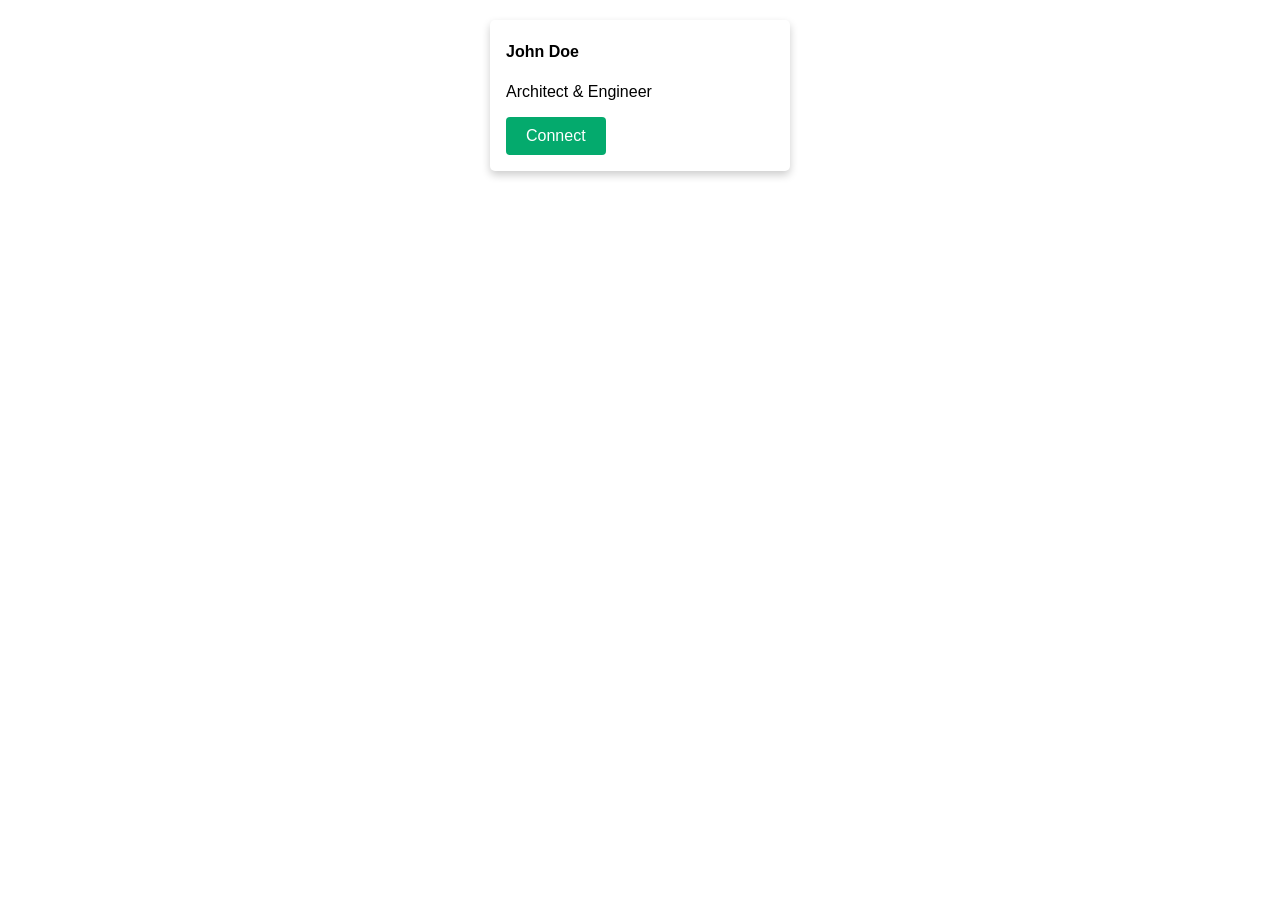
==== index.html @ bac503a7 "Created new index file" ====
<!DOCTYPE html>
<html lang="en">
<head>
    <meta charset="UTF-8">
    <meta name="viewport" content="width=device-width, initial-scale=1.0">
    <title>Sample HTML Snippet</title>
    <style>
        .card {
            box-shadow: 0 4px 8px 0 rgba(0,0,0,0.2);
            transition: 0.3s;
            width: 300px;
            border-radius: 5px;
            font-family: Arial, sans-serif;
            margin: 20px auto;
            overflow: hidden;
        }
        .card:hover {
            box-shadow: 0 8px 16px 0 rgba(0,0,0,0.2);
        }
        .container {
            padding: 2px 16px 16px 16px;
        }
        .btn {
            background-color: #04AA6D;
            color: white;
            padding: 10px 20px;
            border: none;
            border-radius: 4px;
            cursor: pointer;
            text-decoration: none;
            display: inline-block;
        }
        .btn:hover {
            background-color: #059862;
        }
    </style>
</head>
<body>

    <div class="card">
        <div class="container">
            <h4><b>John Doe</b></h4> 
            <p>Architect & Engineer</p> 
            <a href="#" class="btn">Connect</a>
        </div>
    </div>

</body>
</html>
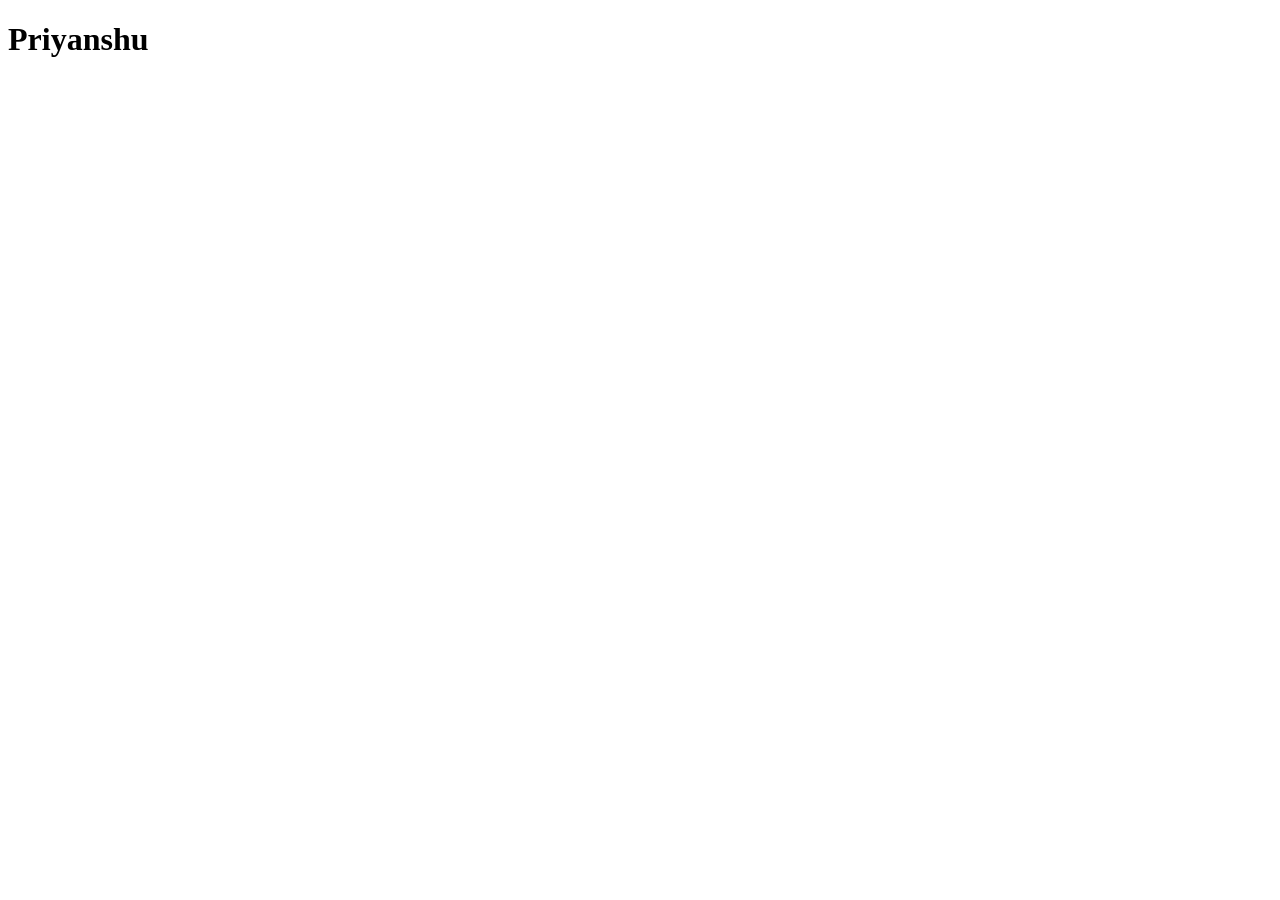
==== commit fbdd6465: "new changes" ====
--- a/index.html
+++ b/index.html
@@ -4,46 +4,10 @@
     <meta charset="UTF-8">
     <meta name="viewport" content="width=device-width, initial-scale=1.0">
     <title>Sample HTML Snippet</title>
-    <style>
-        .card {
-            box-shadow: 0 4px 8px 0 rgba(0,0,0,0.2);
-            transition: 0.3s;
-            width: 300px;
-            border-radius: 5px;
-            font-family: Arial, sans-serif;
-            margin: 20px auto;
-            overflow: hidden;
-        }
-        .card:hover {
-            box-shadow: 0 8px 16px 0 rgba(0,0,0,0.2);
-        }
-        .container {
-            padding: 2px 16px 16px 16px;
-        }
-        .btn {
-            background-color: #04AA6D;
-            color: white;
-            padding: 10px 20px;
-            border: none;
-            border-radius: 4px;
-            cursor: pointer;
-            text-decoration: none;
-            display: inline-block;
-        }
-        .btn:hover {
-            background-color: #059862;
-        }
-    </style>
+
 </head>
 <body>
 
-    <div class="card">
-        <div class="container">
-            <h4><b>John Doe</b></h4> 
-            <p>Architect & Engineer</p> 
-            <a href="#" class="btn">Connect</a>
-        </div>
-    </div>
-
+  <h1> Priyanshu </h1>
 </body>
 </html>
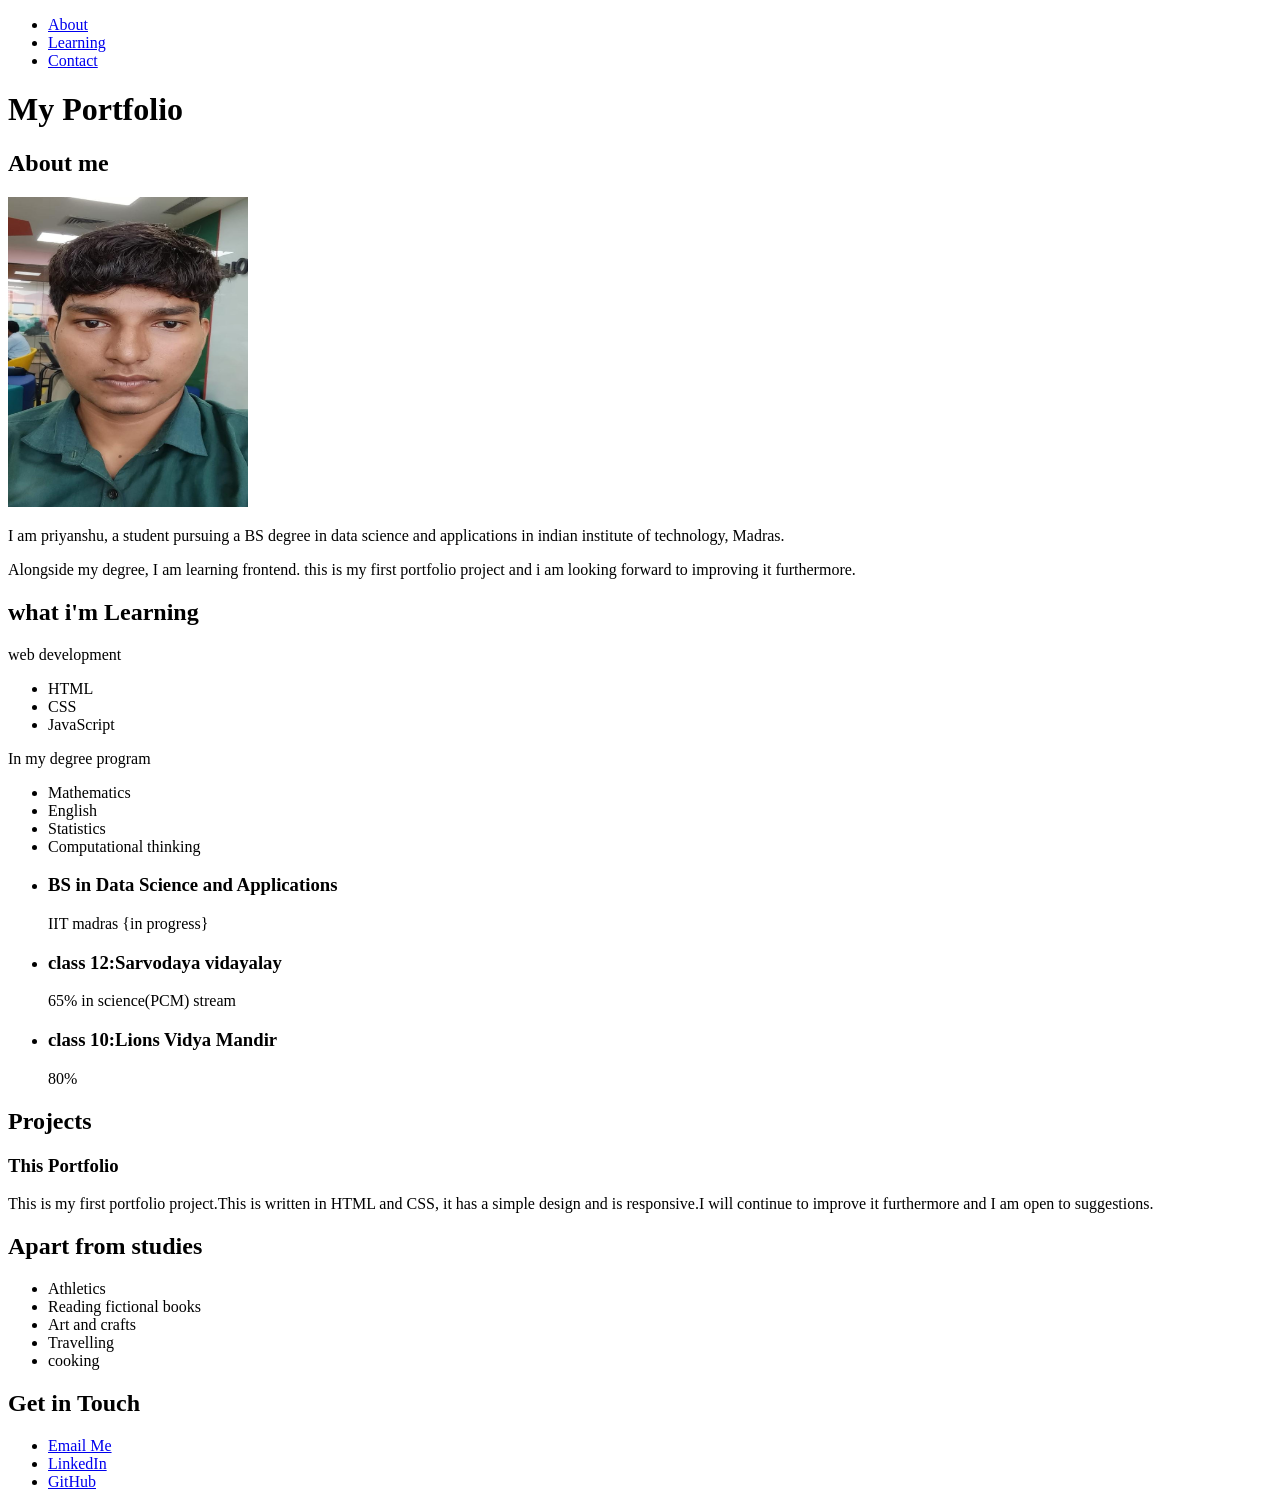
==== commit f057620a: "portfolio:HTML code" ====
--- a/index.html
+++ b/index.html
@@ -3,11 +3,89 @@
 <head>
     <meta charset="UTF-8">
     <meta name="viewport" content="width=device-width, initial-scale=1.0">
-    <title>Sample HTML Snippet</title>
-
+    <title>portfolio | Priyanshu</title>
+    <link rel="stylesheet" href="style.css">
 </head>
 <body>
+<header>   
+    <div class="wrap">
+        <nav>
+            <ul>
+                <li><a href="#about">About</a></li>
+                <li><a href="#learning">Learning</a></li>
+                <li><a href="#contact">Contact</a></li>
+            </ul>
+        </nav>
+    </div>
+    <h1>My Portfolio</h1>
+ </header>
+ <main> 
+    <section id="about">
+        <h2 >About me</h2>
+        <img src="images/priyanshu_IMG2.jpeg" alt="portrait of priyanshu" width="240" height="310" >
+        <p>I am priyanshu, a student pursuing a BS degree in data science and applications in indian institute of technology, Madras. </p>
+        <P>Alongside my degree, I am learning frontend. this is my first portfolio project and i am looking forward to improving it furthermore. </P>
+    </section>
+    <section id="learning">
+        <h2>what i'm Learning</h2>
+        <P> web development </P>
+        <Ul>
+            <li>HTML</li>
+            <li>CSS</li>
+            <li>JavaScript</li>
+        </Ul>
+        <P>In my degree program </P>
+        <Ul>
+            <Li>Mathematics</Li>
+            <li>English</li>
+            <li>Statistics</li>
+            <li>Computational thinking</li>
+            </Ul>
+    </section>
+    <section id="education">
+        <ul> 
+            <li>
+            <h3>BS in Data Science and Applications</h3>
+            <P>IIT madras {in progress} </P>
+            </li>
+            <li>
+            <h3>class 12:Sarvodaya vidayalay</h3>
+            <p>65% in science(PCM) stream </p>
+            </li>
+            <li>
+            <h3>class 10:Lions Vidya Mandir</h3>
+            <p>80%</p>
+            </li>
+        </ul>
+    </section>
+    <section>
+        <h2>Projects</h2>
+        <article>
+            <h3>This Portfolio</h3>
+            <p>This is my first portfolio project.This is written in HTML and CSS, it has a simple design and is responsive.I will continue to improve it furthermore and I am open to suggestions.</p>
+        </article>
+    </section>
+    <section id="hobbies">
+        <h2>Apart from studies</h2>
+        <ul>
+            <li>Athletics</li>
+            <li>Reading fictional books</li>
+            <li>Art and crafts</li>
+            <li>Travelling</li>
+            <li>cooking</li>
+        </ul>
+    </section>
+    <section id="contact">
+        <h2>Get in Touch</h2>
+        <ul>
+            <li><a href="https://mail.google.com/mail/u/0/#inbox/FMfcgzQjgghBgtvQssPHgHtjNvtkzxWM?compose=DmwnWtDpKSRZkhMhvJVFSfMWbRbDVlWzmBftWzLspswtwhNLpxbqWxGZFKqNJxPvjgKKxSfwXZRG">Email Me</a></li>
+            <li><a href="https://linkedin.com/in/priyanshu" target="_blank">LinkedIn</a></li>
+            <li><a href="https://github.com/priyanshu" target="_blank">GitHub</a></li>
+        </ul>
+    </section>
+ </main>
 
-  <h1> Priyanshu </h1>
+
+    
 </body>
-</html>
+</html>
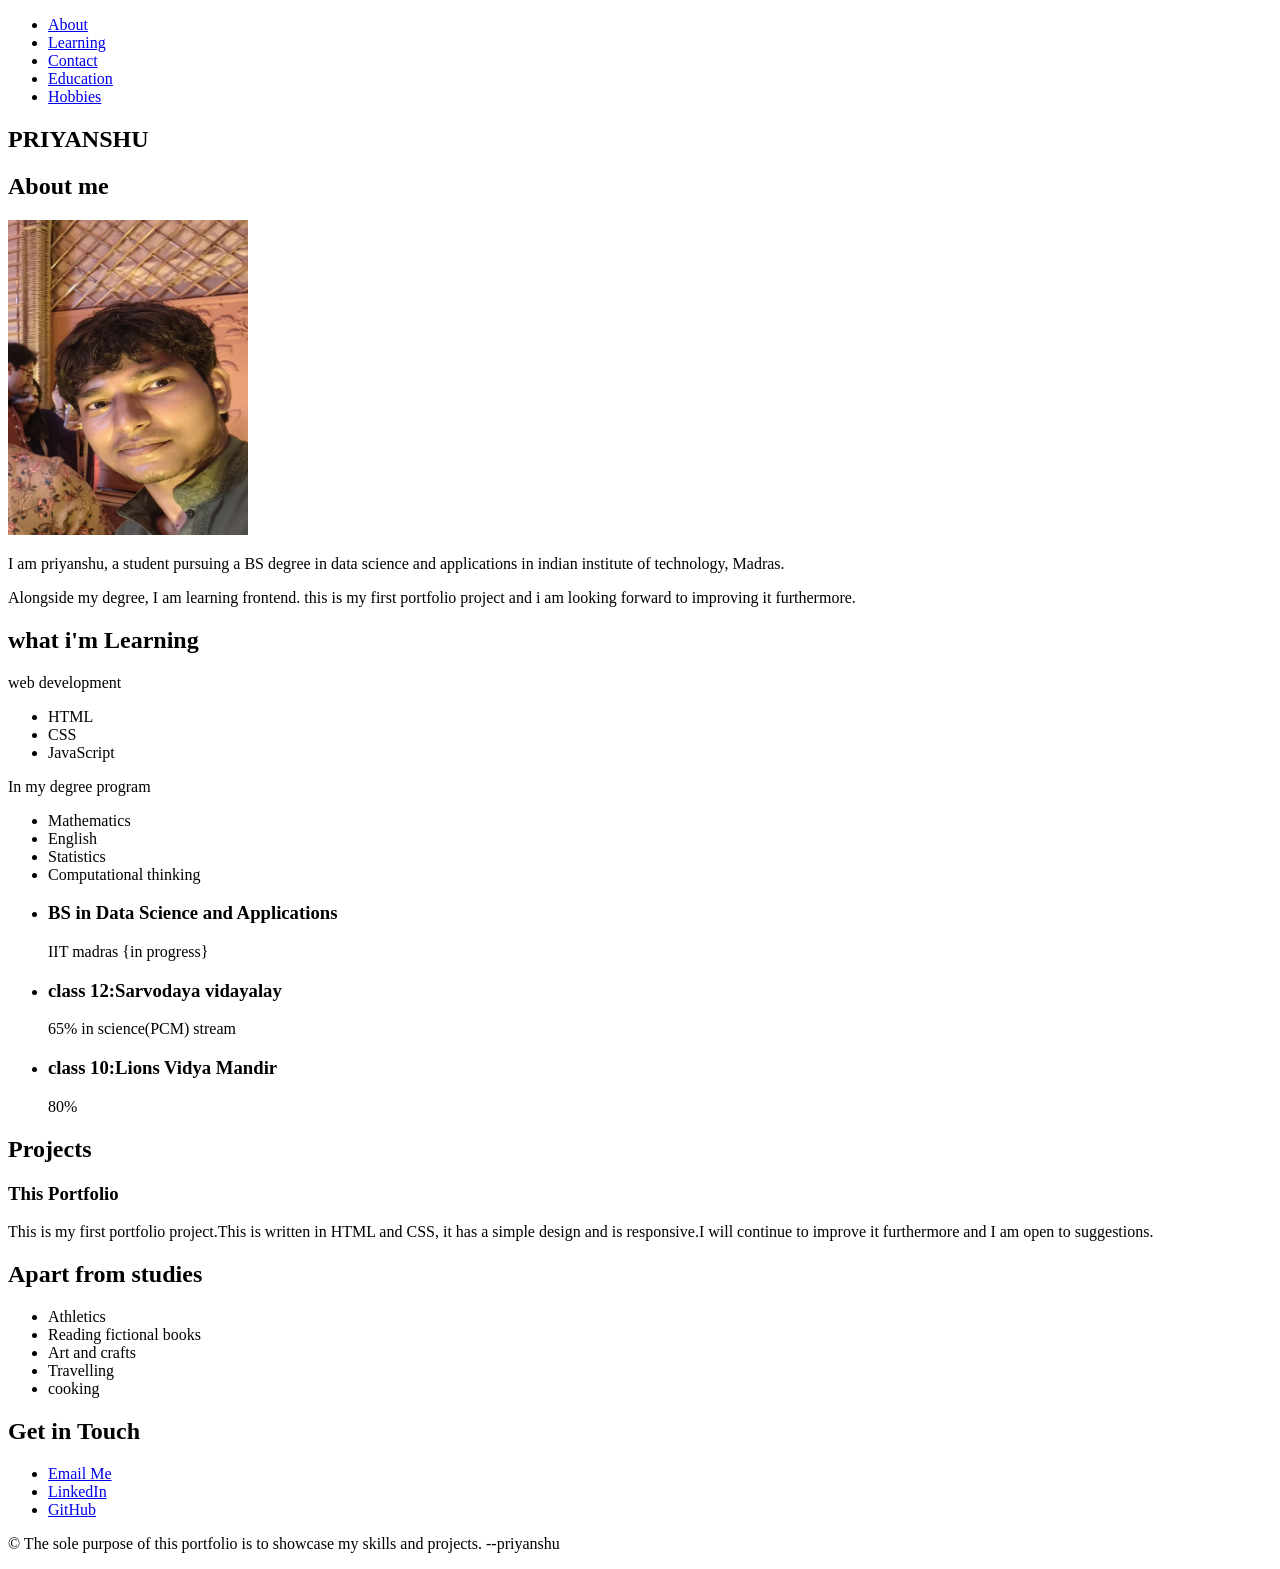
==== commit 4f661128: "poretfolio with a better interface" ====
--- a/index.html
+++ b/index.html
@@ -1,91 +1,107 @@
 <!DOCTYPE html>
 <html lang="en">
+
 <head>
     <meta charset="UTF-8">
     <meta name="viewport" content="width=device-width, initial-scale=1.0">
     <title>portfolio | Priyanshu</title>
+    <link
+        href="https://fonts.googleapis.com/css2?family=Bricolage+Grotesque:wght@500;700;800&family=Newsreader:wght@400;600&display=swap">
     <link rel="stylesheet" href="style.css">
 </head>
+
 <body>
-<header>   
-    <div class="wrap">
-        <nav>
+    <header>
+        <div class="wrap">
+            <nav>
+                <ul>
+                    <li><a href="#about">About</a></li>
+                    <li><a href="#learning">Learning</a></li>
+                    <li><a href="#contact">Contact</a></li>
+                    <li><a href="#education">Education</a></li>
+                    <li><a href="#hobbies">Hobbies</a></li>
+                </ul>
+            </nav>
+            <section id="boy">
+                <h1><span>PRIYANSHU</span></h1>
+            </section>
+    </header>
+    <main>
+        <section id="about">
+            <h2>About me</h2>
+            <img src="images/ME.img.jpeg" alt="Portrait of Priyanshu" width="240" height="315">
+            <p>I am priyanshu, a student pursuing a BS degree in data science and applications in indian institute of
+                technology, Madras. </p>
+            <P>Alongside my degree, I am learning frontend. this is my first portfolio project and i am looking forward
+                to improving it furthermore. </P>
+        </section>
+        <section id="learning">
+            <h2>what i'm Learning</h2>
+            <P> web development </P>
+            <Ul>
+                <li>HTML</li>
+                <li>CSS</li>
+                <li>JavaScript</li>
+            </Ul>
+            <P>In my degree program </P>
+            <Ul>
+                <Li>Mathematics</Li>
+                <li>English</li>
+                <li>Statistics</li>
+                <li>Computational thinking</li>
+            </Ul>
+        </section>
+        <section id="education">
             <ul>
-                <li><a href="#about">About</a></li>
-                <li><a href="#learning">Learning</a></li>
-                <li><a href="#contact">Contact</a></li>
+                <li>
+                    <h3>BS in Data Science and Applications</h3>
+                    <P>IIT madras {in progress} </P>
+                </li>
+                <li>
+                    <h3>class 12:Sarvodaya vidayalay</h3>
+                    <p>65% in science(PCM) stream </p>
+                </li>
+                <li>
+                    <h3>class 10:Lions Vidya Mandir</h3>
+                    <p>80%</p>
+                </li>
             </ul>
-        </nav>
+        </section>
+        <section>
+            <h2>Projects</h2>
+            <article>
+                <h3>This Portfolio</h3>
+                <p>This is my first portfolio project.This is written in HTML and CSS, it has a simple design and is
+                    responsive.I will continue to improve it furthermore and I am open to suggestions.</p>
+            </article>
+        </section>
+        <section id="hobbies">
+            <h2>Apart from studies</h2>
+            <ul>
+                <li>Athletics</li>
+                <li>Reading fictional books</li>
+                <li>Art and crafts</li>
+                <li>Travelling</li>
+                <li>cooking</li>
+            </ul>
+        </section>
+        <section id="contact">
+            <h2>Get in Touch</h2>
+            <ul>
+                <li><a
+                        href="https://mail.google.com/mail/u/0/#inbox/FMfcgzQjgghBgtvQssPHgHtjNvtkzxWM?compose=DmwnWtDpKSRZkhMhvJVFSfMWbRbDVlWzmBftWzLspswtwhNLpxbqWxGZFKqNJxPvjgKKxSfwXZRG">Email
+                        Me</a></li>
+                <li><a href="https://linkedin.com/in/priyanshu" target="_blank">LinkedIn</a></li>
+                <li><a href="https://github.com/hashbrown9918" target="_blank">GitHub</a></li>
+            </ul>
+        </section>
+    </main>
+    <footer>
+        <p>&copy; The sole purpose of this portfolio is to showcase my skills and projects. --priyanshu </p>
+
+    </footer>
     </div>
-    <h1>My Portfolio</h1>
- </header>
- <main> 
-    <section id="about">
-        <h2 >About me</h2>
-        <img src="images/priyanshu_IMG2.jpeg" alt="portrait of priyanshu" width="240" height="310" >
-        <p>I am priyanshu, a student pursuing a BS degree in data science and applications in indian institute of technology, Madras. </p>
-        <P>Alongside my degree, I am learning frontend. this is my first portfolio project and i am looking forward to improving it furthermore. </P>
-    </section>
-    <section id="learning">
-        <h2>what i'm Learning</h2>
-        <P> web development </P>
-        <Ul>
-            <li>HTML</li>
-            <li>CSS</li>
-            <li>JavaScript</li>
-        </Ul>
-        <P>In my degree program </P>
-        <Ul>
-            <Li>Mathematics</Li>
-            <li>English</li>
-            <li>Statistics</li>
-            <li>Computational thinking</li>
-            </Ul>
-    </section>
-    <section id="education">
-        <ul> 
-            <li>
-            <h3>BS in Data Science and Applications</h3>
-            <P>IIT madras {in progress} </P>
-            </li>
-            <li>
-            <h3>class 12:Sarvodaya vidayalay</h3>
-            <p>65% in science(PCM) stream </p>
-            </li>
-            <li>
-            <h3>class 10:Lions Vidya Mandir</h3>
-            <p>80%</p>
-            </li>
-        </ul>
-    </section>
-    <section>
-        <h2>Projects</h2>
-        <article>
-            <h3>This Portfolio</h3>
-            <p>This is my first portfolio project.This is written in HTML and CSS, it has a simple design and is responsive.I will continue to improve it furthermore and I am open to suggestions.</p>
-        </article>
-    </section>
-    <section id="hobbies">
-        <h2>Apart from studies</h2>
-        <ul>
-            <li>Athletics</li>
-            <li>Reading fictional books</li>
-            <li>Art and crafts</li>
-            <li>Travelling</li>
-            <li>cooking</li>
-        </ul>
-    </section>
-    <section id="contact">
-        <h2>Get in Touch</h2>
-        <ul>
-            <li><a href="https://mail.google.com/mail/u/0/#inbox/FMfcgzQjgghBgtvQssPHgHtjNvtkzxWM?compose=DmwnWtDpKSRZkhMhvJVFSfMWbRbDVlWzmBftWzLspswtwhNLpxbqWxGZFKqNJxPvjgKKxSfwXZRG">Email Me</a></li>
-            <li><a href="https://linkedin.com/in/priyanshu" target="_blank">LinkedIn</a></li>
-            <li><a href="https://github.com/priyanshu" target="_blank">GitHub</a></li>
-        </ul>
-    </section>
- </main>
 
+</body>
 
-    
-</body>
 </html>
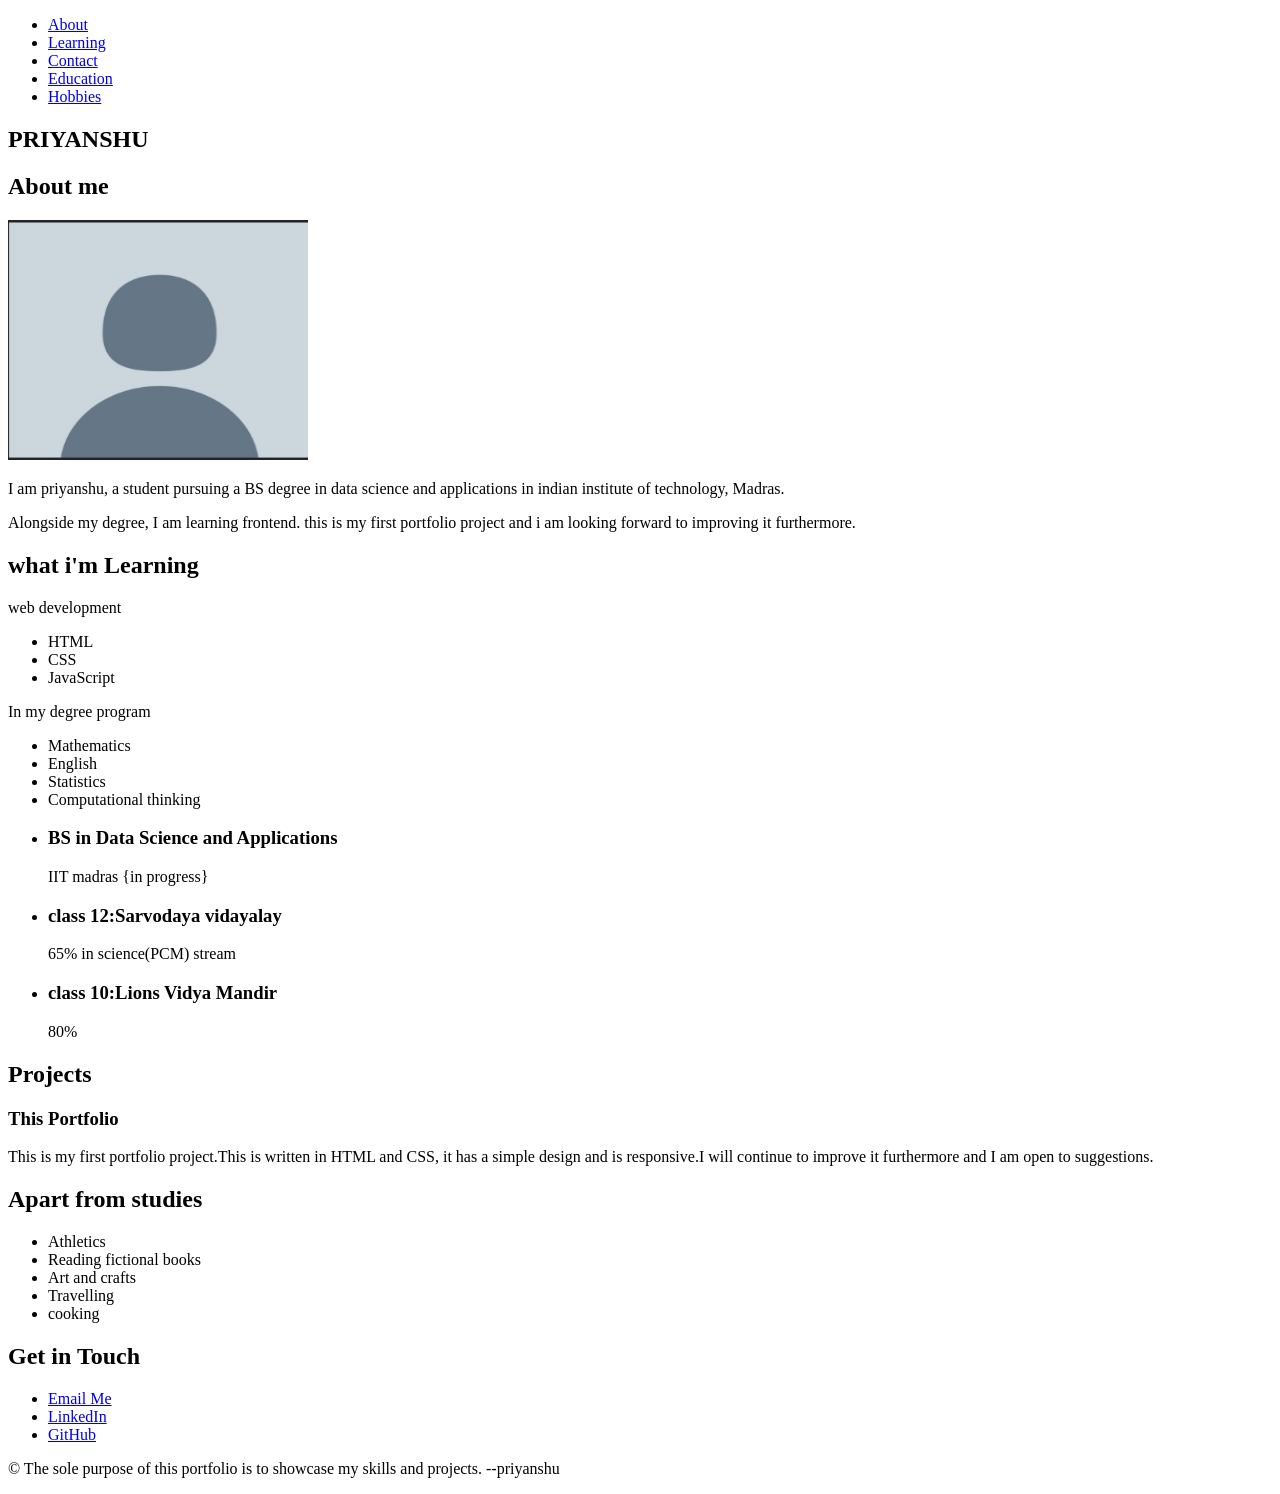
==== commit 208fcff8: "test run and a bit of code fixes" ====
--- a/index.html
+++ b/index.html
@@ -29,7 +29,7 @@
     <main>
         <section id="about">
             <h2>About me</h2>
-            <img src="images/ME.img.jpeg" alt="Portrait of Priyanshu" width="240" height="315">
+            <img src="images/dummy_img_portfolio.jpeg" alt="Dummy image" height="240" width="300">
             <p>I am priyanshu, a student pursuing a BS degree in data science and applications in indian institute of
                 technology, Madras. </p>
             <P>Alongside my degree, I am learning frontend. this is my first portfolio project and i am looking forward
@@ -77,7 +77,7 @@
         </section>
         <section id="hobbies">
             <h2>Apart from studies</h2>
-            <ul>
+            <ul class="soft boxes">
                 <li>Athletics</li>
                 <li>Reading fictional books</li>
                 <li>Art and crafts</li>
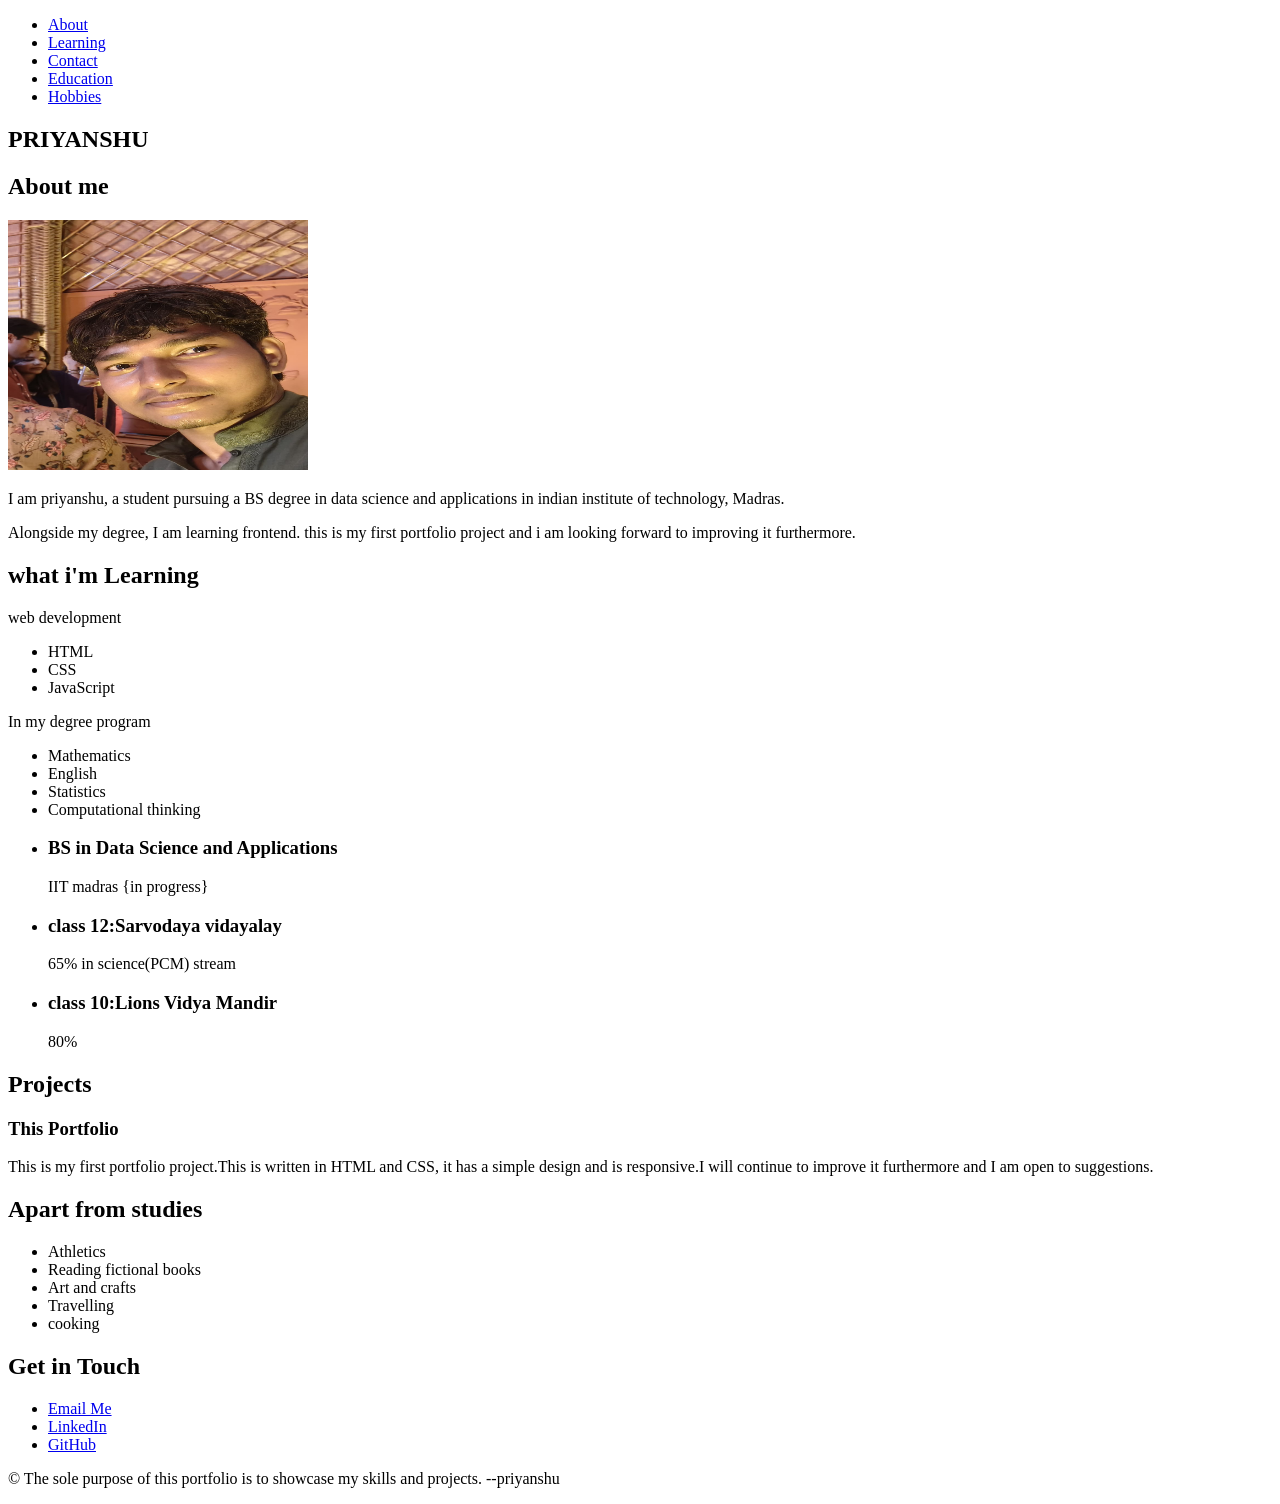
==== commit 25802f5f: "test run" ====
--- a/index.html
+++ b/index.html
@@ -27,9 +27,9 @@
             </section>
     </header>
     <main>
-        <section id="about">
+        <section id="about">   
             <h2>About me</h2>
-            <img src="images/dummy_img_portfolio.jpeg" alt="Dummy image" height="240" width="300">
+            <img src="images/ME.img.jpeg" alt="portrait" height="250" width="300">
             <p>I am priyanshu, a student pursuing a BS degree in data science and applications in indian institute of
                 technology, Madras. </p>
             <P>Alongside my degree, I am learning frontend. this is my first portfolio project and i am looking forward
@@ -89,7 +89,7 @@
             <h2>Get in Touch</h2>
             <ul>
                 <li><a
-                        href="https://mail.google.com/mail/u/0/#inbox/FMfcgzQjgghBgtvQssPHgHtjNvtkzxWM?compose=DmwnWtDpKSRZkhMhvJVFSfMWbRbDVlWzmBftWzLspswtwhNLpxbqWxGZFKqNJxPvjgKKxSfwXZRG">Email
+                        href="https://mail.google.com/mail/oblivion9918@gmail.com">Email
                         Me</a></li>
                 <li><a href="https://linkedin.com/in/priyanshu" target="_blank">LinkedIn</a></li>
                 <li><a href="https://github.com/hashbrown9918" target="_blank">GitHub</a></li>
